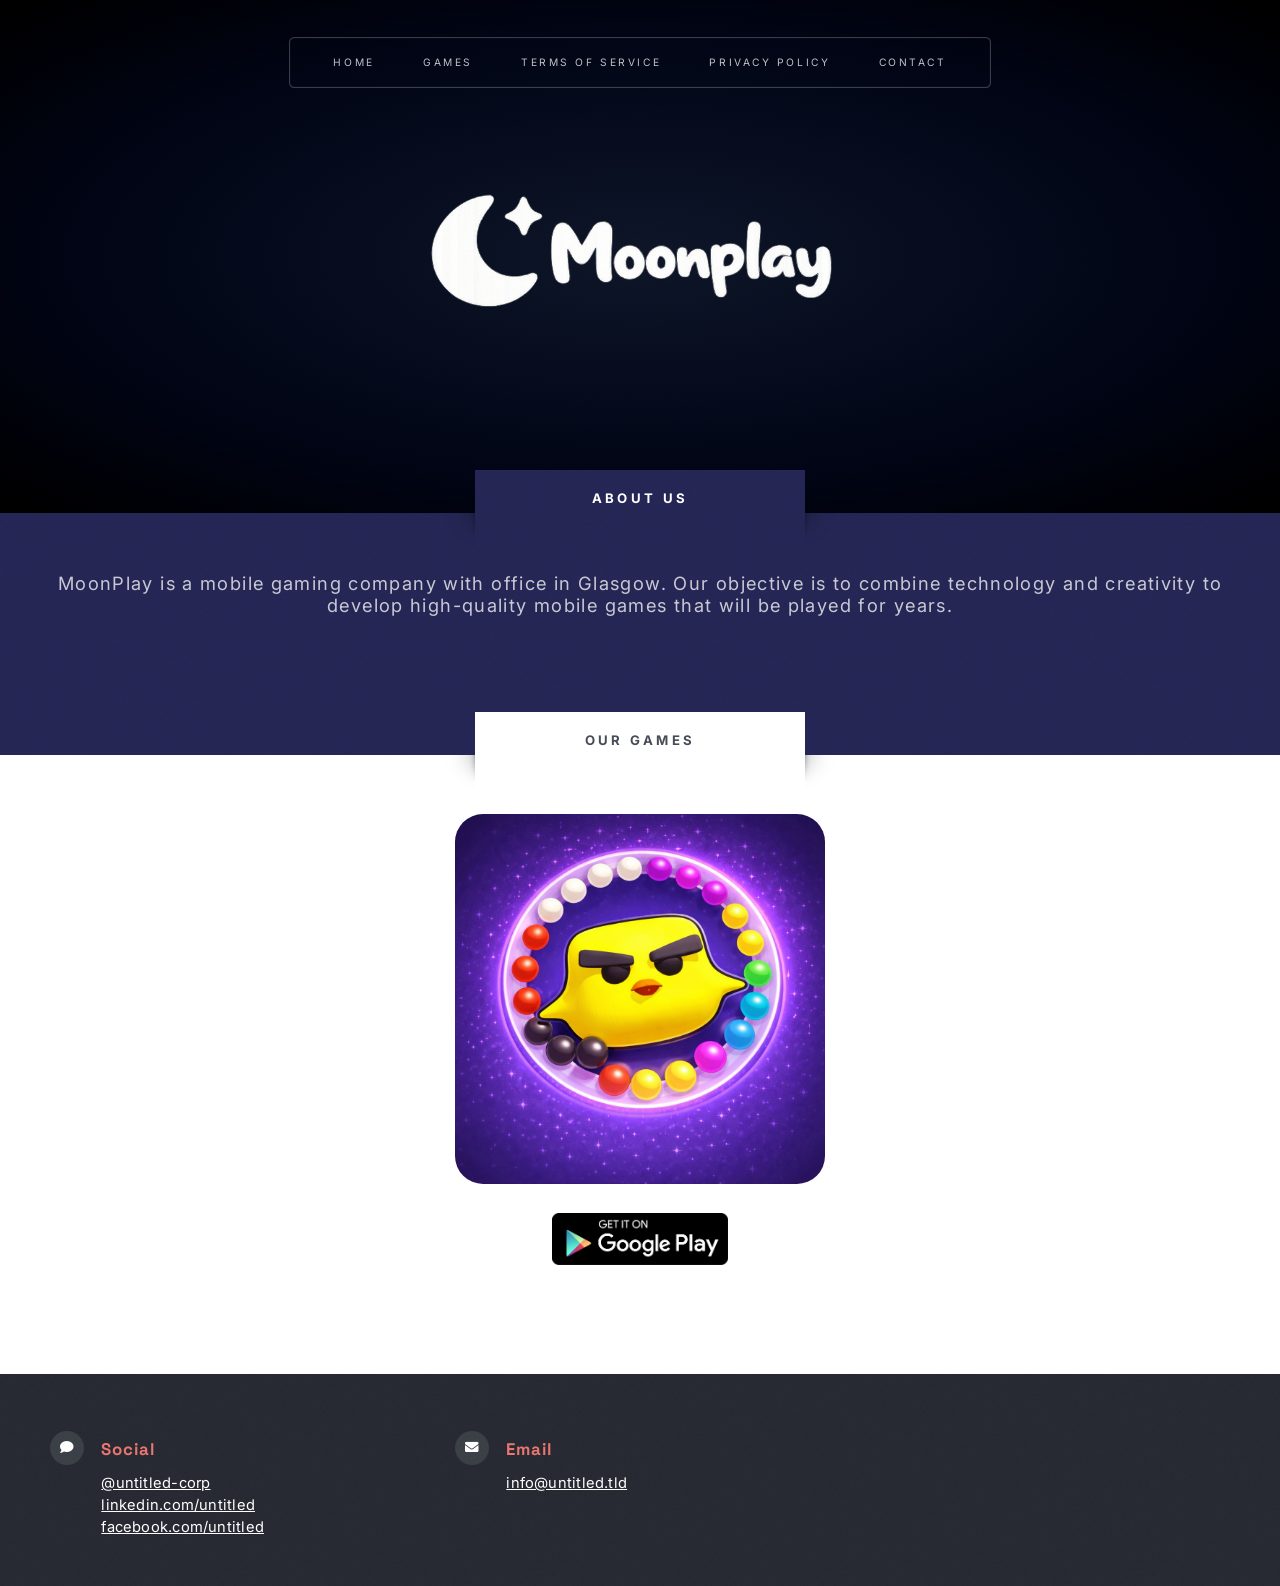
==== index.html @ 65b4a15b "initial commit" ====
<!DOCTYPE HTML>
<!--
	Escape Velocity by HTML5 UP
	html5up.net | @ajlkn
	Free for personal and commercial use under the CCA 3.0 license (html5up.net/license)
-->
<html>
	<head>
		<title>Home - MoonPlay</title>
		<meta charset="utf-8" />
		<meta name="viewport" content="width=device-width, initial-scale=1, user-scalable=no" />
		<link rel="stylesheet" href="assets/css/main.css" />
		<link href="https://fonts.googleapis.com/css2?family=Inter:wght@300;400;600;700&display=swap" rel="stylesheet">
		<link href="https://fonts.googleapis.com/css2?family=Space+Grotesk:wght@500;700&display=swap" rel="stylesheet">
		<link rel="icon" type="image/png" href="images/favicon.png">
		<link rel="shortcut icon" href="images/favicon.ico">
		<link rel="apple-touch-icon" href="images/favicon.png">
	</head>
	<body class="homepage is-preload">
		<div id="page-wrapper">

			<!-- Header -->
				<section id="header" class="wrapper">

					<!-- Logo -->
						<div id="logo" style="text-align:center; padding:40px 0;">
							<a href="index.html">
								<img src="images/WhiteLogo.png" alt="MoonPlay Logo" style="max-width:1000px; width:100%;">
							</a>
						</div>

					<!-- Nav -->
						<nav id="nav">
<ul>
  <li class="current"><a href="index.html">Home</a></li>
  <li><a href="games.html">Games</a></li>
  <li><a href="term-of-service.html">Terms of Service</a></li>
  <li><a href="privacy-policy.html">Privacy Policy</a></li>
  <li><a href="contact.html">Contact</a></li>
</ul>
</nav>

				</section>

			<!-- Intro -->
				<section id="intro" class="wrapper style1">
					<div class="title">About Us</div>
					<div class="container">
						<p class="style1">MoonPlay is a mobile gaming company with office in Glasgow. Our objective is to combine technology and creativity to develop high-quality mobile games that will be played for years.</p>
					</div>
				</section>

		<!-- Main -->
				<section id="main" class="wrapper style2">
					<div class="title">Our Games</div>
					<div class="container">

						<div class="row aln-center">

							<!-- GAME CARD -->
							<div class="col-4 col-12-medium">

								<section class="highlight">

									<a href="#" class="image featured" style="display:block; border-radius:28px; overflow:hidden;">
										<img src="images/denemeicon.png" alt="" style="width:100%; aspect-ratio:1/1; object-fit:cover; display:block;">
									</a>

									<div style="display:flex; justify-content:center; align-items:center; gap:14px; margin-top:22px; flex-wrap:wrap;">

										<a href="https://play.google.com/store/apps/details?id=YOUR_PACKAGE" target="_blank">
											<img src="images/google-play-download-badge.png"
												alt="Download on Google Play"
												style="height:52px;">
										</a>
<!--
										<a href="https://apps.apple.com/app/idYOUR_ID" target="_blank">
											<img src="images/app-store-download-badge.png"
												alt="Download on App Store"
												style="height:52px;">
										</a>
-->
									</div>

								</section>

							</div>

						</div>

					</div>
				</section>
			<!-- Footer -->
				<section id="footer" class="wrapper">
					<div class="container">
						<div class="row">
							<div class="col-12">

								<!-- Contact -->
								<section class="feature-list small">
									<div class="row">

										<div class="col-4 col-7-medium col-12-small">
											<section>
												<h3 class="icon solid fa-comment">Social</h3>
												<p>
													<a href="#">@untitled-corp</a><br />
													<a href="#">linkedin.com/untitled</a><br />
													<a href="#">facebook.com/untitled</a>
												</p>
											</section>
										</div>

										<div class="col-4 col-7-medium col-12-small">
											<section style="border-top:none; padding-top:0; margin-top:0;">
												<h3 class="icon solid fa-envelope">Email</h3>
												<p>
													<a href="#">info@untitled.tld</a>
												</p>
											</section>
										</div>

									</div>
								</section>

							</div>
						</div>
					</div>
				</section>

		</div>

		<!-- Scripts -->
			<script src="assets/js/jquery.min.js"></script>
			<script src="assets/js/jquery.dropotron.min.js"></script>
			<script src="assets/js/browser.min.js"></script>
			<script src="assets/js/breakpoints.min.js"></script>
			<script src="assets/js/util.js"></script>
			<script src="assets/js/main.js"></script>

	</body>
</html>
---- assets/css/main.css ----
@import url("fontawesome-all.min.css");
@import url("https://fonts.googleapis.com/css?family=Source+Sans+Pro:400,400italic,700,900");

/*
	Escape Velocity by HTML5 UP
	html5up.net | @ajlkn
	Free for personal and commercial use under the CCA 3.0 license (html5up.net/license)
*/

html, body, div, span, applet, object,
iframe, h1, h2, h3, h4, h5, h6, p, blockquote,
pre, a, abbr, acronym, address, big, cite,
code, del, dfn, em, img, ins, kbd, q, s, samp,
small, strike, strong, sub, sup, tt, var, b,
u, i, center, dl, dt, dd, ol, ul, li, fieldset,
form, label, legend, table, caption, tbody,
tfoot, thead, tr, th, td, article, aside,
canvas, details, embed, figure, figcaption,
footer, header, hgroup, menu, nav, output, ruby,
section, summary, time, mark, audio, video {
	margin: 0;
	padding: 0;
	border: 0;
	font-size: 100%;
	font: inherit;
	vertical-align: baseline;}

article, aside, details, figcaption, figure,
footer, header, hgroup, menu, nav, section {
	display: block;}

body {
	line-height: 1;
}

ol, ul {
	list-style: none;
}

blockquote, q {
	quotes: none;
}

	blockquote:before, blockquote:after, q:before, q:after {
		content: '';
		content: none;
	}

table {
	border-collapse: collapse;
	border-spacing: 0;
}

body {
	-webkit-text-size-adjust: none;
}

mark {
	background-color: transparent;
	color: inherit;
}

input::-moz-focus-inner {
	border: 0;
	padding: 0;
}

input, select, textarea {
	-moz-appearance: none;
	-webkit-appearance: none;
	-ms-appearance: none;
	appearance: none;
}
#header {
	background: radial-gradient(
		ellipse at center,
		#0f172a 0%,
		#020617 60%,
		#000000 100%
	);
}
/* Basic */

	@-ms-viewport {
		width: device-width;
	}

	html {
		box-sizing: border-box;
	}

	*, *:before, *:after {
		box-sizing: inherit;
	}

	h1, h2, h3 {
	font-family: "Space Grotesk", sans-serif;
	}

	body.is-preload *, body.is-preload *:before, body.is-preload *:after {
		-moz-animation: none !important;
		-webkit-animation: none !important;
		-ms-animation: none !important;
		animation: none !important;
		-moz-transition: none !important;
		-webkit-transition: none !important;
		-ms-transition: none !important;
		transition: none !important;
	}

	body, input, textarea, select {
		font-family: "Inter", sans-serif;
		font-weight: 400;
		color: #919499;
		font-size: 14pt;
		line-height: 1.75em;
		letter-spacing: 0.025em;
	}

	h1, h2, h3, h4, h5, h6 {
		font-weight: 700;
		color: #484d55;
	}

		h1 a, h2 a, h3 a, h4 a, h5 a, h6 a {
			color: inherit;
			text-decoration: none;
		}

	a {
		-moz-transition: color .25s ease-in-out;
		-webkit-transition: color .25s ease-in-out;
		-ms-transition: color .25s ease-in-out;
		transition: color .25s ease-in-out;
		text-decoration: underline;
		color: #717479;
	}

		a:hover {
			text-decoration: none;
		}

	strong, b {
		font-weight: 700;
		color: #484d55;
	}

	blockquote {
		border-left: solid 0.5em #ddd;
		padding: 1em 0 1em 2em;
		font-style: italic;
	}

	em, i {
		font-style: italic;
	}

	hr {
		border: 0;
		border-top: solid 1px #ddd;
		margin: 2em 0 2em 0;
	}

	sub {
		position: relative;
		top: 0.5em;
		font-size: 0.8em;
	}

	sup {
		position: relative;
		top: -0.5em;
		font-size: 0.8em;
	}

	.nobr {
		white-space: nowrap;
	}

	br.clear {
		clear: both;
	}

	p, ul, ol, dl, table, blockquote, form {
		margin-bottom: 2em;
	}

/* Container */

	.container {
		margin: 0 auto;
		max-width: 100%;
		width: 68em;
	}

		@media screen and (max-width: 1680px) {

			.container {
				width: 70em;
			}

		}

		@media screen and (max-width: 1280px) {

			.container {
				width: calc(100% - 100px);
			}

		}

		@media screen and (max-width: 980px) {

			.container {
				width: calc(100% - 100px);
			}

		}

		@media screen and (max-width: 736px) {

			.container {
				width: calc(100% - 40px);
			}

		}

/* Row */

	.row {
		display: flex;
		flex-wrap: wrap;
		box-sizing: border-box;
		align-items: stretch;
	}

		.row > * {
			box-sizing: border-box;
		}

		.row.gtr-uniform > * > :last-child {
			margin-bottom: 0;
		}

		.row.aln-left {
			justify-content: flex-start;
		}

		.row.aln-center {
			justify-content: center;
		}

		.row.aln-right {
			justify-content: flex-end;
		}

		.row.aln-top {
			align-items: flex-start;
		}

		.row.aln-middle {
			align-items: center;
		}

		.row.aln-bottom {
			align-items: flex-end;
		}

		.row > .imp {
			order: -1;
		}

		.row > .col-1 {
			width: 8.33333%;
		}

		.row > .off-1 {
			margin-left: 8.33333%;
		}

		.row > .col-2 {
			width: 16.66667%;
		}

		.row > .off-2 {
			margin-left: 16.66667%;
		}

		.row > .col-3 {
			width: 25%;
		}

		.row > .off-3 {
			margin-left: 25%;
		}

		.row > .col-4 {
			width: 33.33333%;
		}

		.row > .off-4 {
			margin-left: 33.33333%;
		}

		.row > .col-5 {
			width: 41.66667%;
		}

		.row > .off-5 {
			margin-left: 41.66667%;
		}

		.row > .col-6 {
			width: 50%;
		}

		.row > .off-6 {
			margin-left: 50%;
		}

		.row > .col-7 {
			width: 58.33333%;
		}

		.row > .off-7 {
			margin-left: 58.33333%;
		}

		.row > .col-8 {
			width: 66.66667%;
		}

		.row > .off-8 {
			margin-left: 66.66667%;
		}

		.row > .col-9 {
			width: 75%;
		}

		.row > .off-9 {
			margin-left: 75%;
		}

		.row > .col-10 {
			width: 83.33333%;
		}

		.row > .off-10 {
			margin-left: 83.33333%;
		}

		.row > .col-11 {
			width: 91.66667%;
		}

		.row > .off-11 {
			margin-left: 91.66667%;
		}

		.row > .col-12 {
			width: 100%;
		}

		.row > .off-12 {
			margin-left: 100%;
		}

		.row.gtr-0 {
			margin-top: 0px;
			margin-left: 0px;
		}

			.row.gtr-0 > * {
				padding: 0px 0 0 0px;
			}

			.row.gtr-0.gtr-uniform {
				margin-top: 0px;
			}

				.row.gtr-0.gtr-uniform > * {
					padding-top: 0px;
				}

		.row.gtr-25 {
			margin-top: -12.5px;
			margin-left: -12.5px;
		}

			.row.gtr-25 > * {
				padding: 12.5px 0 0 12.5px;
			}

			.row.gtr-25.gtr-uniform {
				margin-top: -12.5px;
			}

				.row.gtr-25.gtr-uniform > * {
					padding-top: 12.5px;
				}

		.row.gtr-50 {
			margin-top: -25px;
			margin-left: -25px;
		}

			.row.gtr-50 > * {
				padding: 25px 0 0 25px;
			}

			.row.gtr-50.gtr-uniform {
				margin-top: -25px;
			}

				.row.gtr-50.gtr-uniform > * {
					padding-top: 25px;
				}

		.row {
			margin-top: -50px;
			margin-left: -50px;
		}

			.row > * {
				padding: 50px 0 0 50px;
			}

			.row.gtr-uniform {
				margin-top: -50px;
			}

				.row.gtr-uniform > * {
					padding-top: 50px;
				}

		.row.gtr-150 {
			margin-top: -75px;
			margin-left: -75px;
		}

			.row.gtr-150 > * {
				padding: 75px 0 0 75px;
			}

			.row.gtr-150.gtr-uniform {
				margin-top: -75px;
			}

				.row.gtr-150.gtr-uniform > * {
					padding-top: 75px;
				}

		.row.gtr-200 {
			margin-top: -100px;
			margin-left: -100px;
		}

			.row.gtr-200 > * {
				padding: 100px 0 0 100px;
			}

			.row.gtr-200.gtr-uniform {
				margin-top: -100px;
			}

				.row.gtr-200.gtr-uniform > * {
					padding-top: 100px;
				}

		@media screen and (max-width: 1680px) {

			.row {
				display: flex;
				flex-wrap: wrap;
				box-sizing: border-box;
				align-items: stretch;
			}

				.row > * {
					box-sizing: border-box;
				}

				.row.gtr-uniform > * > :last-child {
					margin-bottom: 0;
				}

				.row.aln-left {
					justify-content: flex-start;
				}

				.row.aln-center {
					justify-content: center;
				}

				.row.aln-right {
					justify-content: flex-end;
				}

				.row.aln-top {
					align-items: flex-start;
				}

				.row.aln-middle {
					align-items: center;
				}

				.row.aln-bottom {
					align-items: flex-end;
				}

				.row > .imp-xlarge {
					order: -1;
				}

				.row > .col-1-xlarge {
					width: 8.33333%;
				}

				.row > .off-1-xlarge {
					margin-left: 8.33333%;
				}

				.row > .col-2-xlarge {
					width: 16.66667%;
				}

				.row > .off-2-xlarge {
					margin-left: 16.66667%;
				}

				.row > .col-3-xlarge {
					width: 25%;
				}

				.row > .off-3-xlarge {
					margin-left: 25%;
				}

				.row > .col-4-xlarge {
					width: 33.33333%;
				}

				.row > .off-4-xlarge {
					margin-left: 33.33333%;
				}

				.row > .col-5-xlarge {
					width: 41.66667%;
				}

				.row > .off-5-xlarge {
					margin-left: 41.66667%;
				}

				.row > .col-6-xlarge {
					width: 50%;
				}

				.row > .off-6-xlarge {
					margin-left: 50%;
				}

				.row > .col-7-xlarge {
					width: 58.33333%;
				}

				.row > .off-7-xlarge {
					margin-left: 58.33333%;
				}

				.row > .col-8-xlarge {
					width: 66.66667%;
				}

				.row > .off-8-xlarge {
					margin-left: 66.66667%;
				}

				.row > .col-9-xlarge {
					width: 75%;
				}

				.row > .off-9-xlarge {
					margin-left: 75%;
				}

				.row > .col-10-xlarge {
					width: 83.33333%;
				}

				.row > .off-10-xlarge {
					margin-left: 83.33333%;
				}

				.row > .col-11-xlarge {
					width: 91.66667%;
				}

				.row > .off-11-xlarge {
					margin-left: 91.66667%;
				}

				.row > .col-12-xlarge {
					width: 100%;
				}

				.row > .off-12-xlarge {
					margin-left: 100%;
				}

				.row.gtr-0 {
					margin-top: 0px;
					margin-left: 0px;
				}

					.row.gtr-0 > * {
						padding: 0px 0 0 0px;
					}

					.row.gtr-0.gtr-uniform {
						margin-top: 0px;
					}

						.row.gtr-0.gtr-uniform > * {
							padding-top: 0px;
						}

				.row.gtr-25 {
					margin-top: -12.5px;
					margin-left: -12.5px;
				}

					.row.gtr-25 > * {
						padding: 12.5px 0 0 12.5px;
					}

					.row.gtr-25.gtr-uniform {
						margin-top: -12.5px;
					}

						.row.gtr-25.gtr-uniform > * {
							padding-top: 12.5px;
						}

				.row.gtr-50 {
					margin-top: -25px;
					margin-left: -25px;
				}

					.row.gtr-50 > * {
						padding: 25px 0 0 25px;
					}

					.row.gtr-50.gtr-uniform {
						margin-top: -25px;
					}

						.row.gtr-50.gtr-uniform > * {
							padding-top: 25px;
						}

				.row {
					margin-top: -50px;
					margin-left: -50px;
				}

					.row > * {
						padding: 50px 0 0 50px;
					}

					.row.gtr-uniform {
						margin-top: -50px;
					}

						.row.gtr-uniform > * {
							padding-top: 50px;
						}

				.row.gtr-150 {
					margin-top: -75px;
					margin-left: -75px;
				}

					.row.gtr-150 > * {
						padding: 75px 0 0 75px;
					}

					.row.gtr-150.gtr-uniform {
						margin-top: -75px;
					}

						.row.gtr-150.gtr-uniform > * {
							padding-top: 75px;
						}

				.row.gtr-200 {
					margin-top: -100px;
					margin-left: -100px;
				}

					.row.gtr-200 > * {
						padding: 100px 0 0 100px;
					}

					.row.gtr-200.gtr-uniform {
						margin-top: -100px;
					}

						.row.gtr-200.gtr-uniform > * {
							padding-top: 100px;
						}

		}

		@media screen and (max-width: 1280px) {

			.row {
				display: flex;
				flex-wrap: wrap;
				box-sizing: border-box;
				align-items: stretch;
			}

				.row > * {
					box-sizing: border-box;
				}

				.row.gtr-uniform > * > :last-child {
					margin-bottom: 0;
				}

				.row.aln-left {
					justify-content: flex-start;
				}

				.row.aln-center {
					justify-content: center;
				}

				.row.aln-right {
					justify-content: flex-end;
				}

				.row.aln-top {
					align-items: flex-start;
				}

				.row.aln-middle {
					align-items: center;
				}

				.row.aln-bottom {
					align-items: flex-end;
				}

				.row > .imp-large {
					order: -1;
				}

				.row > .col-1-large {
					width: 8.33333%;
				}

				.row > .off-1-large {
					margin-left: 8.33333%;
				}

				.row > .col-2-large {
					width: 16.66667%;
				}

				.row > .off-2-large {
					margin-left: 16.66667%;
				}

				.row > .col-3-large {
					width: 25%;
				}

				.row > .off-3-large {
					margin-left: 25%;
				}

				.row > .col-4-large {
					width: 33.33333%;
				}

				.row > .off-4-large {
					margin-left: 33.33333%;
				}

				.row > .col-5-large {
					width: 41.66667%;
				}

				.row > .off-5-large {
					margin-left: 41.66667%;
				}

				.row > .col-6-large {
					width: 50%;
				}

				.row > .off-6-large {
					margin-left: 50%;
				}

				.row > .col-7-large {
					width: 58.33333%;
				}

				.row > .off-7-large {
					margin-left: 58.33333%;
				}

				.row > .col-8-large {
					width: 66.66667%;
				}

				.row > .off-8-large {
					margin-left: 66.66667%;
				}

				.row > .col-9-large {
					width: 75%;
				}

				.row > .off-9-large {
					margin-left: 75%;
				}

				.row > .col-10-large {
					width: 83.33333%;
				}

				.row > .off-10-large {
					margin-left: 83.33333%;
				}

				.row > .col-11-large {
					width: 91.66667%;
				}

				.row > .off-11-large {
					margin-left: 91.66667%;
				}

				.row > .col-12-large {
					width: 100%;
				}

				.row > .off-12-large {
					margin-left: 100%;
				}

				.row.gtr-0 {
					margin-top: 0px;
					margin-left: 0px;
				}

					.row.gtr-0 > * {
						padding: 0px 0 0 0px;
					}

					.row.gtr-0.gtr-uniform {
						margin-top: 0px;
					}

						.row.gtr-0.gtr-uniform > * {
							padding-top: 0px;
						}

				.row.gtr-25 {
					margin-top: -8.75px;
					margin-left: -8.75px;
				}

					.row.gtr-25 > * {
						padding: 8.75px 0 0 8.75px;
					}

					.row.gtr-25.gtr-uniform {
						margin-top: -8.75px;
					}

						.row.gtr-25.gtr-uniform > * {
							padding-top: 8.75px;
						}

				.row.gtr-50 {
					margin-top: -17.5px;
					margin-left: -17.5px;
				}

					.row.gtr-50 > * {
						padding: 17.5px 0 0 17.5px;
					}

					.row.gtr-50.gtr-uniform {
						margin-top: -17.5px;
					}

						.row.gtr-50.gtr-uniform > * {
							padding-top: 17.5px;
						}

				.row {
					margin-top: -35px;
					margin-left: -35px;
				}

					.row > * {
						padding: 35px 0 0 35px;
					}

					.row.gtr-uniform {
						margin-top: -35px;
					}

						.row.gtr-uniform > * {
							padding-top: 35px;
						}

				.row.gtr-150 {
					margin-top: -52.5px;
					margin-left: -52.5px;
				}

					.row.gtr-150 > * {
						padding: 52.5px 0 0 52.5px;
					}

					.row.gtr-150.gtr-uniform {
						margin-top: -52.5px;
					}

						.row.gtr-150.gtr-uniform > * {
							padding-top: 52.5px;
						}

				.row.gtr-200 {
					margin-top: -70px;
					margin-left: -70px;
				}

					.row.gtr-200 > * {
						padding: 70px 0 0 70px;
					}

					.row.gtr-200.gtr-uniform {
						margin-top: -70px;
					}

						.row.gtr-200.gtr-uniform > * {
							padding-top: 70px;
						}

		}

		@media screen and (max-width: 980px) {

			.row {
				display: flex;
				flex-wrap: wrap;
				box-sizing: border-box;
				align-items: stretch;
			}

				.row > * {
					box-sizing: border-box;
				}

				.row.gtr-uniform > * > :last-child {
					margin-bottom: 0;
				}

				.row.aln-left {
					justify-content: flex-start;
				}

				.row.aln-center {
					justify-content: center;
				}

				.row.aln-right {
					justify-content: flex-end;
				}

				.row.aln-top {
					align-items: flex-start;
				}

				.row.aln-middle {
					align-items: center;
				}

				.row.aln-bottom {
					align-items: flex-end;
				}

				.row > .imp-medium {
					order: -1;
				}

				.row > .col-1-medium {
					width: 8.33333%;
				}

				.row > .off-1-medium {
					margin-left: 8.33333%;
				}

				.row > .col-2-medium {
					width: 16.66667%;
				}

				.row > .off-2-medium {
					margin-left: 16.66667%;
				}

				.row > .col-3-medium {
					width: 25%;
				}

				.row > .off-3-medium {
					margin-left: 25%;
				}

				.row > .col-4-medium {
					width: 33.33333%;
				}

				.row > .off-4-medium {
					margin-left: 33.33333%;
				}

				.row > .col-5-medium {
					width: 41.66667%;
				}

				.row > .off-5-medium {
					margin-left: 41.66667%;
				}

				.row > .col-6-medium {
					width: 50%;
				}

				.row > .off-6-medium {
					margin-left: 50%;
				}

				.row > .col-7-medium {
					width: 58.33333%;
				}

				.row > .off-7-medium {
					margin-left: 58.33333%;
				}

				.row > .col-8-medium {
					width: 66.66667%;
				}

				.row > .off-8-medium {
					margin-left: 66.66667%;
				}

				.row > .col-9-medium {
					width: 75%;
				}

				.row > .off-9-medium {
					margin-left: 75%;
				}

				.row > .col-10-medium {
					width: 83.33333%;
				}

				.row > .off-10-medium {
					margin-left: 83.33333%;
				}

				.row > .col-11-medium {
					width: 91.66667%;
				}

				.row > .off-11-medium {
					margin-left: 91.66667%;
				}

				.row > .col-12-medium {
					width: 100%;
				}

				.row > .off-12-medium {
					margin-left: 100%;
				}

				.row.gtr-0 {
					margin-top: 0px;
					margin-left: 0px;
				}

					.row.gtr-0 > * {
						padding: 0px 0 0 0px;
					}

					.row.gtr-0.gtr-uniform {
						margin-top: 0px;
					}

						.row.gtr-0.gtr-uniform > * {
							padding-top: 0px;
						}

				.row.gtr-25 {
					margin-top: -12.5px;
					margin-left: -12.5px;
				}

					.row.gtr-25 > * {
						padding: 12.5px 0 0 12.5px;
					}

					.row.gtr-25.gtr-uniform {
						margin-top: -12.5px;
					}

						.row.gtr-25.gtr-uniform > * {
							padding-top: 12.5px;
						}

				.row.gtr-50 {
					margin-top: -25px;
					margin-left: -25px;
				}

					.row.gtr-50 > * {
						padding: 25px 0 0 25px;
					}

					.row.gtr-50.gtr-uniform {
						margin-top: -25px;
					}

						.row.gtr-50.gtr-uniform > * {
							padding-top: 25px;
						}

				.row {
					margin-top: -50px;
					margin-left: -50px;
				}

					.row > * {
						padding: 50px 0 0 50px;
					}

					.row.gtr-uniform {
						margin-top: -50px;
					}

						.row.gtr-uniform > * {
							padding-top: 50px;
						}

				.row.gtr-150 {
					margin-top: -75px;
					margin-left: -75px;
				}

					.row.gtr-150 > * {
						padding: 75px 0 0 75px;
					}

					.row.gtr-150.gtr-uniform {
						margin-top: -75px;
					}

						.row.gtr-150.gtr-uniform > * {
							padding-top: 75px;
						}

				.row.gtr-200 {
					margin-top: -100px;
					margin-left: -100px;
				}

					.row.gtr-200 > * {
						padding: 100px 0 0 100px;
					}

					.row.gtr-200.gtr-uniform {
						margin-top: -100px;
					}

						.row.gtr-200.gtr-uniform > * {
							padding-top: 100px;
						}

		}

		@media screen and (max-width: 736px) {

			.row {
				display: flex;
				flex-wrap: wrap;
				box-sizing: border-box;
				align-items: stretch;
			}

				.row > * {
					box-sizing: border-box;
				}

				.row.gtr-uniform > * > :last-child {
					margin-bottom: 0;
				}

				.row.aln-left {
					justify-content: flex-start;
				}

				.row.aln-center {
					justify-content: center;
				}

				.row.aln-right {
					justify-content: flex-end;
				}

				.row.aln-top {
					align-items: flex-start;
				}

				.row.aln-middle {
					align-items: center;
				}

				.row.aln-bottom {
					align-items: flex-end;
				}

				.row > .imp-small {
					order: -1;
				}

				.row > .col-1-small {
					width: 8.33333%;
				}

				.row > .off-1-small {
					margin-left: 8.33333%;
				}

				.row > .col-2-small {
					width: 16.66667%;
				}

				.row > .off-2-small {
					margin-left: 16.66667%;
				}

				.row > .col-3-small {
					width: 25%;
				}

				.row > .off-3-small {
					margin-left: 25%;
				}

				.row > .col-4-small {
					width: 33.33333%;
				}

				.row > .off-4-small {
					margin-left: 33.33333%;
				}

				.row > .col-5-small {
					width: 41.66667%;
				}

				.row > .off-5-small {
					margin-left: 41.66667%;
				}

				.row > .col-6-small {
					width: 50%;
				}

				.row > .off-6-small {
					margin-left: 50%;
				}

				.row > .col-7-small {
					width: 58.33333%;
				}

				.row > .off-7-small {
					margin-left: 58.33333%;
				}

				.row > .col-8-small {
					width: 66.66667%;
				}

				.row > .off-8-small {
					margin-left: 66.66667%;
				}

				.row > .col-9-small {
					width: 75%;
				}

				.row > .off-9-small {
					margin-left: 75%;
				}

				.row > .col-10-small {
					width: 83.33333%;
				}

				.row > .off-10-small {
					margin-left: 83.33333%;
				}

				.row > .col-11-small {
					width: 91.66667%;
				}

				.row > .off-11-small {
					margin-left: 91.66667%;
				}

				.row > .col-12-small {
					width: 100%;
				}

				.row > .off-12-small {
					margin-left: 100%;
				}

				.row.gtr-0 {
					margin-top: 0px;
					margin-left: 0px;
				}

					.row.gtr-0 > * {
						padding: 0px 0 0 0px;
					}

					.row.gtr-0.gtr-uniform {
						margin-top: 0px;
					}

						.row.gtr-0.gtr-uniform > * {
							padding-top: 0px;
						}

				.row.gtr-25 {
					margin-top: -7.5px;
					margin-left: -7.5px;
				}

					.row.gtr-25 > * {
						padding: 7.5px 0 0 7.5px;
					}

					.row.gtr-25.gtr-uniform {
						margin-top: -7.5px;
					}

						.row.gtr-25.gtr-uniform > * {
							padding-top: 7.5px;
						}

				.row.gtr-50 {
					margin-top: -15px;
					margin-left: -15px;
				}

					.row.gtr-50 > * {
						padding: 15px 0 0 15px;
					}

					.row.gtr-50.gtr-uniform {
						margin-top: -15px;
					}

						.row.gtr-50.gtr-uniform > * {
							padding-top: 15px;
						}

				.row {
					margin-top: -30px;
					margin-left: -30px;
				}

					.row > * {
						padding: 30px 0 0 30px;
					}

					.row.gtr-uniform {
						margin-top: -30px;
					}

						.row.gtr-uniform > * {
							padding-top: 30px;
						}

				.row.gtr-150 {
					margin-top: -45px;
					margin-left: -45px;
				}

					.row.gtr-150 > * {
						padding: 45px 0 0 45px;
					}

					.row.gtr-150.gtr-uniform {
						margin-top: -45px;
					}

						.row.gtr-150.gtr-uniform > * {
							padding-top: 45px;
						}

				.row.gtr-200 {
					margin-top: -60px;
					margin-left: -60px;
				}

					.row.gtr-200 > * {
						padding: 60px 0 0 60px;
					}

					.row.gtr-200.gtr-uniform {
						margin-top: -60px;
					}

						.row.gtr-200.gtr-uniform > * {
							padding-top: 60px;
						}

		}

/* Section/Article */

	section,
	article {
		margin: 0 0 4em 0;
	}

	section > :last-child,
	article > :last-child,
	section:last-child,
	article:last-child {
		margin-bottom: 0;
	}

	header.style1 {
		text-align: center;
		padding: 3em 0 3em 0;
	}

		header.style1 h2 {
			font-weight: 700;
			font-size: 2em;
			letter-spacing: 0.075em;
			line-height: 1.5em;
		}

		header.style1 p {
			color: #b1b4b9;
			display: block;
			margin: 1.15em 0 0 0;
			font-size: 1.3em;
			letter-spacing: 0.075em;
			line-height: 1.5em;
		}

/* Table */

	table {
		width: 100%;
	}

		table.default {
			width: 100%;
		}

			table.default tbody tr:nth-child(2n+2) {
				background: #f4f4f4;
			}

			table.default td {
				padding: 0.5em 1em 0.5em 1em;
			}

			table.default th {
				text-align: left;
				font-weight: 400;
				padding: 0.5em 1em 0.5em 1em;
			}

			table.default thead {
				background: #484d55;
				color: #fff;
			}

			table.default tfoot {
				background: #eee;
			}

/* Form */

	form label {
		display: block;
		font-weight: 700;
		color: #484d55;
		margin: 0.25em 0 0.5em 0;
	}

	form input[type="text"],
	form input[type="email"],
	form input[type="password"],
	form select,
	form textarea {
		-moz-transition: all .25s ease-in-out;
		-webkit-transition: all .25s ease-in-out;
		-ms-transition: all .25s ease-in-out;
		transition: all .25s ease-in-out;
		-webkit-appearance: none;
		display: block;
		border: 0;
		background: #eee;
		box-shadow: inset 0px 0px 1px 0px #a0a1a7;
		border-radius: 0.35em;
		width: 100%;
		padding: 0.75em 1em 0.75em 1em;
	}

		form input[type="text"]:focus,
		form input[type="email"]:focus,
		form input[type="password"]:focus,
		form select:focus,
		form textarea:focus {
			background: #f8f8f8;
		}

	form input[type="text"],
	form input[type="email"]
	input[type="password"] {
		line-height: 1em;
	}

	form select {
		line-height: 1em;
	}

	form textarea {
		min-height: 8em;
	}

	form ul.actions {
		margin-top: 0;
	}

	form ::-webkit-input-placeholder {
		color: #555 !important;
		font-style: italic;
		line-height: 1.35em;
	}

	form :-moz-placeholder {
		color: #555 !important;
		font-style: italic;
	}

	form ::-moz-placeholder {
		color: #555 !important;
		font-style: italic;
	}

	form :-ms-input-placeholder {
		color: #555 !important;
		font-style: italic;
	}

	form ::-moz-focus-inner {
		border: 0;
	}

/* Image */

	.image {
		display: inline-block;
	}

		.image img {
			display: block;
			width: 100%;
		}

		.image.fit {
			display: block;
			width: 100%;
		}

		.image.left {
			float: left;
			margin: 0 2em 2em 0;
		}

		.image.centered {
			display: block;
			margin: 0 0 2em 0;
		}

			.image.centered img {
				margin: 0 auto;
				width: auto;
			}

		.image.featured {
			display: block;
			width: 100%;
			margin: 0 0 2em 0;
		}

/* Button */

	input[type="button"],
	input[type="submit"],
	input[type="reset"],
	button,
	.button {
		-moz-transition: all .25s ease-in-out;
		-webkit-transition: all .25s ease-in-out;
		-ms-transition: all .25s ease-in-out;
		transition: all .25s ease-in-out;
		display: inline-block;
		background: #444;
		text-align: center;
		text-transform: uppercase;
		font-weight: 700;
		letter-spacing: 0.25em;
		text-decoration: none;
		border-radius: 0.35em;
		border: 0;
		outline: 0;
		cursor: pointer;
		padding: 0 2.25em 0 2.25em;
		font-size: 0.9em;
		min-width: 12em;
		height: 4em;
		line-height: 4em;
	}

		input[type="button"]:hover,
		input[type="submit"]:hover,
		input[type="reset"]:hover,
		button:hover,
		.button:hover {
			background-color: #f98780;
		}

		input[type="button"].large,
		input[type="submit"].large,
		input[type="reset"].large,
		button.large,
		.button.large {
			font-size: 1em;
			min-width: 14em;
		}

		input[type="button"].style1,
		input[type="submit"].style1,
		input[type="reset"].style1,
		button.style1,
		.button.style1 {
			background: #272757 url("images/overlay.png");
			color: #fff;
		}

			input[type="button"].style1:hover,
			input[type="submit"].style1:hover,
			input[type="reset"].style1:hover,
			button.style1:hover,
			.button.style1:hover {
				background-color: #0F0E47;
			}

			input[type="button"].style1:active,
			input[type="submit"].style1:active,
			input[type="reset"].style1:active,
			button.style1:active,
			.button.style1:active {
				background-color: #0F0E47;
			}

		input[type="button"].style2,
		input[type="submit"].style2,
		input[type="reset"].style2,
		button.style2,
		.button.style2 {
			background: none;
			color: #606167;
			box-shadow: inset 0px 0px 2px 0px #a0a1a7;
		}

			input[type="button"].style2:hover,
			input[type="submit"].style2:hover,
			input[type="reset"].style2:hover,
			button.style2:hover,
			.button.style2:hover {
				box-shadow: inset 0px 0px 2px 0px #606167;
			}

			input[type="button"].style2:active,
			input[type="submit"].style2:active,
			input[type="reset"].style2:active,
			button.style2:active,
			.button.style2:active {
				box-shadow: inset 0px 0px 2px 0px #202127;
			}

		input[type="button"].style3,
		input[type="submit"].style3,
		input[type="reset"].style3,
		button.style3,
		.button.style3 {
			background: #2f333b url("images/overlay.png");
			color: #fff;
		}

			input[type="button"].style3:hover,
			input[type="submit"].style3:hover,
			input[type="reset"].style3:hover,
			button.style3:hover,
			.button.style3:hover {
				background-color: #3f434b;
			}

			input[type="button"].style3:active,
			input[type="submit"].style3:active,
			input[type="reset"].style3:active,
			button.style3:active,
			.button.style3:active {
				background-color: #1f232b;
			}

/* List */

	ul {
		list-style: disc;
		padding-left: 1em;
	}

		ul li {
			padding-left: 0.5em;
		}

		ul.style2 {
			list-style: none;
			padding-left: 0;
		}

			ul.style2 li {
				border-top: solid 1px #eee;
				padding: 1.5em 0 0 0;
				margin: 1.5em 0 0 0;
			}

				ul.style2 li:first-child {
					border-top: 0;
					padding-top: 0;
					margin-top: 0;
				}

		ul.style3 {
			list-style: none;
			padding-left: 0;
		}

			ul.style3 li {
				border-top: solid 1px #eee;
				padding: 0.5em 0 0 0;
				margin: 0.5em 0 0 0;
			}

				ul.style3 li:first-child {
					border-top: 0;
					padding-top: 0;
					margin-top: 0;
				}

	ol {
		list-style: decimal;
		padding-left: 1.25em;
	}

		ol li {
			padding-left: 0.25em;
		}

/* Actions */

	ul.actions {
		list-style: none;
		padding-left: 0;
		margin: 3em 0 0 0;
	}

		ul.actions li {
			display: inline-block;
			margin: 0 0.75em 0 0.75em;
			padding-left: 0;
		}

			ul.actions li:first-child {
				margin-left: 0;
			}

			ul.actions li:last-child {
				margin-right: 0;
			}

		ul.actions.special {
			text-align: center;
		}

/* Feature List */

	.feature-list {
		max-width: 58em;
		margin-left: auto;
		margin-right: auto;
		position: relative;
		top: 0.75em;
	}

		.feature-list section {
			border-top: solid 1px #eee;
			padding-top: 3em;
			padding-left: 5em;
			position: relative;
		}

		@media screen and (min-width: 981px) {

			.feature-list > .row > :nth-child(-n + 2) > section {
				border-top: 0;
				padding-top: 0;
			}

		}

		.feature-list h3 {
			color: #e97770 !important;
			margin: -0.35em 0 0.75em 0;
			font-size: 1.15em;
			letter-spacing: 0.05em;
		}

			.feature-list h3:before {
				display: block;
				color: #fff;
				background: #2f333b url("images/overlay.png");
				border-radius: 2.5em;
				text-align: center;
				width: 2.5em;
				height: 2.5em;
				line-height: 2.5em;
				margin-right: 0.75em;
				position: absolute;
				left: 0;
				margin-top: -0.5em;
			}

		.feature-list.small section {
			padding-left: 3.5em;
		}

		.feature-list.small h3:before {
			font-size: 0.8em;
		}

/* Icons */

	.icon {
		text-decoration: none;
		text-decoration: none;
	}

		.icon:before {
			-moz-osx-font-smoothing: grayscale;
			-webkit-font-smoothing: antialiased;
			display: inline-block;
			font-style: normal;
			font-variant: normal;
			text-rendering: auto;
			line-height: 1;
			text-transform: none !important;
			font-family: 'Font Awesome 5 Free';
			font-weight: 400;
		}

		.icon:before {
			line-height: inherit;
			font-size: 1.25em;
		}

		.icon > .label {
			display: none;
		}

		.icon.solid:before {
			font-weight: 900;
		}

		.icon.brands:before {
			font-family: 'Font Awesome 5 Brands';
		}

/* Box */

	.box header {
		margin: 0 0 1.5em 0;
	}

		.box header.style1 {
			position: relative;
			margin: -0.5em 0 0 0;
			padding-top: 0;
		}

	.box h2 {
		margin: 0 0 0.75em 0;
		font-size: 1.15em;
		letter-spacing: 0.05em;
	}

	.box h3 {
		margin: 0 0 0.5em 0;
		font-size: 1em;
		font-weight: 600;
		letter-spacing: 0.05em;
	}

	.box.post-excerpt .image.left {
		position: relative;
		top: 0.5em;
		width: 5em;
	}

	.box.post-excerpt h3, .box.post-excerpt p {
		margin-left: 7em;
	}

/* Wrapper */

	.wrapper {
		position: relative;
		padding: 6em 0 9em 0;
	}

		.wrapper .title {
			position: absolute;
			top: 0;
			left: 50%;
			text-align: center;
			text-transform: uppercase;
			display: block;
			font-weight: 700;
			letter-spacing: 0.25em;
			font-size: 0.9em;
			width: 25em;
			height: 3.25em;
			top: -3.25em;
			line-height: 3.25em;
			margin-bottom: -3.25em;
			margin-left: -12.5em;
			padding-top: 0.5em;
		}

			.wrapper .title:before {
				content: '';
				position: absolute;
				bottom: -38px;
				left: -35px;
				width: 35px;
				height: 38px;
				background: url("images/shadow.png");
			}

			.wrapper .title:after {
				-moz-transform: scaleX(-1);
				-webkit-transform: scaleX(-1);
				-ms-transform: scaleX(-1);
				transform: scaleX(-1);
				content: '';
				position: absolute;
				bottom: -38px;
				right: -35px;
				width: 35px;
				height: 38px;
				background: url("images/shadow.png");
			}

		.wrapper.style1 {
			background: #272757 url("images/overlay.png");
			color: #eee;
			color: rgba(255, 255, 255, 0.75);
		}

			.wrapper.style1 .title {
				background: #272757 url("images/overlay.png");
				color: #fff;
			}

			.wrapper.style1 h1, .wrapper.style1 h2, .wrapper.style1 h3, .wrapper.style1 h4, .wrapper.style1 h5, .wrapper.style1 h6, .wrapper.style1 strong, .wrapper.style1 b, .wrapper.style1 a {
				color: #fff;
			}

		.wrapper.style2 {
			background: #fff;
		}

			.wrapper.style2 .title {
				background: #fff;
				color: #484d55;
			}

		.wrapper.style3 {
			background: #f3f3f3 url("images/overlay.png");
		}

			.wrapper.style3 .title {
				background: #f3f3f3 url("images/overlay.png");
				color: #484d55;
			}

			.wrapper.style3 .image {
				border: solid 10px #fff;
			}

/* Page Wrapper */

	#page-wrapper > section {
		margin-bottom: 0;
	}

/* Header */

	#header {
		display: -moz-flex;
		display: -webkit-flex;
		display: -ms-flex;
		display: flex;
		-moz-align-items: center;
		-webkit-align-items: center;
		-ms-align-items: center;
		align-items: center;
		-moz-justify-content: center;
		-webkit-justify-content: center;
		-ms-justify-content: center;
		justify-content: center;
		position: relative;
		height: 24em;
		background: radial-gradient(
			ellipse at center,
			#0f172a 0%,
			#020617 60%,
			#000000 100%
		);
		background-size: cover;
		padding: 0;
	}

		#header:before {
			content: '';
			position: absolute;
			top: 0;
			left: 0;
			width: 100%;
			height: 100%;
			background: url("images/overlay.png");
		}

		.homepage #header {
			height: 35em;
		}

/* Logo */

	#logo {
		width: 100%;
		text-align: center;
		position: relative;
		top: 1.5em;
	}

		#logo h1 {
			font-weight: 900;
			text-transform: uppercase;
			color: #fff;
			font-size: 2em;
			letter-spacing: 0.25em;
		}

		#logo p {
			color: #eee;
			color: rgba(255, 255, 255, 0.5);
			text-transform: uppercase;
			margin: 1.25em 0 0 0;
			display: block;
			letter-spacing: 0.2em;
			font-size: 0.9em;
		}

/* Nav */

	#nav {
		position: absolute;
		display: block;
		top: 2.5em;
		left: 0;
		width: 100%;
		text-align: center;
	}

		#nav > ul {
			display: inline-block;
			border-radius: 0.35em;
			box-shadow: inset 0px 0px 1px 1px rgba(255, 255, 255, 0.25);
			padding: 0 1.5em 0 1.5em;
		}

			#nav > ul > li {
				display: inline-block;
				text-align: center;
				padding: 0 1.5em 0 1.5em;
			}

				#nav > ul > li > ul {
					display: none;
				}

				#nav > ul > li > a, #nav > ul > li > span {
					display: block;
					color: #eee;
					color: rgba(255, 255, 255, 0.75);
					text-transform: uppercase;
					text-decoration: none;
					font-size: 0.7em;
					letter-spacing: 0.25em;
					height: 5em;
					line-height: 5em;
					-moz-transition: all .25s ease-in-out;
					-webkit-transition: all .25s ease-in-out;
					-o-transition: all .25s ease-in-out;
					-ms-transition: all .25s ease-in-out;
					transition: all .25s ease-in-out;
					outline: 0;
				}

				#nav > ul > li:hover > a {
					color: #fff;
				}

				#nav > ul > li.active > a, #nav > ul > li.active > span {
					color: #fff;
				}

	.dropotron {
		background: #8686AC url("images/overlay.png");
		background-color: rgba(44, 50, 63, 0.925);
		padding: 1.25em 1em 1.25em 1em;
		border-radius: 0.35em;
		box-shadow: inset 0px 0px 1px 1px rgba(255, 255, 255, 0.25);
		min-width: 12em;
		text-align: left;
		margin-top: -1.25em;
		margin-left: -1px;
		list-style: none;
	}

		.dropotron.level-0 {
			margin-top: -1px;
			margin-left: 0;
			border-top-left-radius: 0;
			border-top-right-radius: 0;
		}

		.dropotron a, .dropotron span {
			-moz-transition: all .25s ease-in-out;
			-webkit-transition: all .25s ease-in-out;
			-ms-transition: all .25s ease-in-out;
			transition: all .25s ease-in-out;
			display: block;
			color: #eee;
			color: rgba(255, 255, 255, 0.75);
			text-transform: uppercase;
			text-decoration: none;
			font-size: 0.7em;
			letter-spacing: 0.25em;
			border-top: solid 1px rgba(255, 255, 255, 0.15);
			line-height: 3em;
		}

		.dropotron li {
			padding-left: 0;
		}

			.dropotron li:first-child a, .dropotron li:first-child span {
				border-top: 0;
			}

			.dropotron li:hover > a, .dropotron li:hover > span {
				color: #fff;
			}

/* Intro */

	#intro {
		padding-bottom: 8em;
		text-align: center;
	}

		#intro p.style1 {
			font-size: 1.5em;
			letter-spacing: 0.075em;
		}

		#intro p.style2 {
			font-weight: 700;
			color: #fff;
			border-radius: 0.35em;
			box-shadow: inset 0px 0px 1px 1px rgba(255, 255, 255, 0.25);
			font-size: 2.75em;
			letter-spacing: 0.075em;
			line-height: 1.35em;
			padding: 1em 0 1em 0;
			margin-bottom: 1em;
		}

			#intro p.style2 a {
				color: inherit;
				text-decoration: none;
			}

		#intro p.style3 {
			font-size: 1.1em;
			width: 48em;
			margin: 0 auto;
		}

/* Features */

	#features header.style1 {
		padding-bottom: 5em;
	}

	#features ul.actions {
		margin-top: 5em;
	}

/* Highlights */

	#highlights .highlight {
		text-align: center;
	}

		#highlights .highlight h3 {
			color: #e97770;
			margin: 0 0 0.75em 0;
			font-size: 1.15em;
			letter-spacing: 0.05em;
		}

/* Main */

/* Footer */

	#footer {
		background: #282b34 url("images/overlay.png");
		color: #eee;
		color: rgba(255, 255, 255, 0.5);
		padding-bottom: 6em;
	}

		#footer h1, #footer h2, #footer h3, #footer h4, #footer h5, #footer h6, #footer strong, #footer b, #footer a {
			color: #fff;
		}

		#footer hr {
			border-top-color: #333;
			border-top-color: rgba(255, 255, 255, 0.05);
		}

		#footer form input[type="text"],
		#footer form input[type="email"],
		#footer form input[type="password"],
		#footer form select,
		#footer form textarea {
			background: #ccc;
			box-shadow: none;
		}

			#footer form input[type="text"]:focus,
			#footer form input[type="email"]:focus,
			#footer form input[type="password"]:focus,
			#footer form select:focus,
			#footer form textarea:focus {
				background: #fff;
			}

		#footer input[type="button"],
		#footer input[type="submit"],
		#footer input[type="reset"],
		#footer button,
		#footer .button {
			color: #fff;
			box-shadow: inset 0px 0px 2px 0px rgba(255, 255, 255, 0.5);
		}

			#footer input[type="button"]:hover,
			#footer input[type="submit"]:hover,
			#footer input[type="reset"]:hover,
			#footer button:hover,
			#footer .button:hover {
				color: #fff;
				box-shadow: inset 0px 0px 2px 0px rgba(255, 255, 255, 0.65);
			}

			#footer input[type="button"]:active,
			#footer input[type="submit"]:active,
			#footer input[type="reset"]:active,
			#footer button:active,
			#footer .button:active {
				box-shadow: inset 0px 0px 2px 0px rgba(255, 255, 255, 0.75);
			}

			#footer input[type="button"].style2:active,
			#footer input[type="submit"].style2:active,
			#footer input[type="reset"].style2:active,
			#footer button.style2:active,
			#footer .button.style2:active {
				box-shadow: inset 0px 0px 2px 0px rgba(255, 255, 255, 0.75);
			}

		#footer .title {
			background: #282b34 url("images/overlay.png");
			color: #eee;
		}

		#footer header.style1 {
			padding-bottom: 6em;
			margin-bottom: 6em;
			border-bottom: solid 1px rgba(255, 255, 255, 0.05);
		}

			#footer header.style1 h2 {
				color: #fff;
			}

			#footer header.style1 .p {
				color: inherit;
			}

		#footer .feature-list {
			max-width: 100%;
		}

			#footer .feature-list section {
				border-top-color: rgba(255, 255, 255, 0.05);
			}

			#footer .feature-list h3:before {
				background: #3d4249 url("images/overlay.png");
			}

/* Copyright */

	#copyright {
		text-align: center;
		padding-top: 6em;
		margin-top: 6em;
		border-top: solid 1px rgba(255, 255, 255, 0.05);
	}

		#copyright ul {
			display: inline-block;
			border-radius: 0.35em;
			box-shadow: inset 0px 0px 1px 1px rgba(255, 255, 255, 0.05);
			color: #aaa;
			color: rgba(255, 255, 255, 0.25);
			padding: 0.75em 2em;
			font-size: 0.9em;
		}

			#copyright ul li {
				display: inline-block;
				margin-left: 1em;
				padding-left: 1em;
				border-left: solid 1px #333;
				border-left-color: rgba(255, 255, 255, 0.05);
			}

				#copyright ul li:first-child {
					border-left: 0;
					margin-left: 0;
					padding-left: 0;
				}

		#copyright a {
			color: inherit;
		}

			#copyright a:hover {
				color: #fff;
			}

/* XLarge */

	@media screen and (max-width: 1680px) {

		/* Basic */

			body, input, textarea, select {
				font-size: 12pt;
			}

	}

/* Large */

	@media screen and (max-width: 1280px) {

		/* Basic */

			body, input, select, textarea {
				font-size: 11pt;
				line-height: 1.5em;
				letter-spacing: 0.015em;
			}

		/* Wrapper */

			.wrapper {
				padding: 4em 0 7em 0;
			}

		/* Logo */

			#logo {
				margin-top: -0.5em !important;
			}

				#logo h1 {
					font-size: 1.75em;
				}

		/* Intro */

			#intro {
				padding-bottom: 7em;
			}

				#intro p.style1 {
					font-size: 1.25em;
				}

				#intro p.style2 {
					font-size: 2.25em;
				}

		/* Footer */

			#footer {
				padding-bottom: 4em;
			}

				#footer header.style1 {
					padding-bottom: 4em;
					margin-bottom: 4em;
					border-bottom: solid 1px rgba(255, 255, 255, 0.05);
				}

		/* Copyright */

			#copyright {
				padding-top: 4em;
				margin-top: 4em;
			}

	}

/* Medium */

	#navPanel, #titleBar {
		display: none;
	}

	@media screen and (max-width: 980px) {

		/* Section/Article */

			header br {
				display: none;
			}

		/* Form */

			form ul.actions {
				text-align: center;
			}

		/* Feature List */

			.feature-list {
				max-width: 40em;
			}

				.feature-list section {
					padding-top: 4em;
				}

				.feature-list > .row > :first-child > section {
					border-top: 0;
					padding-top: 0;
				}

		/* Nav */

			#nav {
				display: none;
			}

		/* Logo */

			#logo {
				top: 0;
			}

		/* Intro */

			#intro p.style3 {
				width: auto;
			}

		/* Highlights */

			#highlights .highlight {
				max-width: 40em;
				margin-left: auto;
				margin-right: auto;
			}

		/* Footer */

			#footer .feature-list {
				border-top: solid 1px rgba(255, 255, 255, 0.05);
				padding-top: 4em;
			}

	}

		@media screen and (max-width: 980px) and (min-width: 737px) {

				#footer .feature-list > .row > :nth-child(2) > section {
					border-top: 0;
					padding-top: 0;
				}

		}

	@media screen and (max-width: 980px) {

		/* Nav */

			#page-wrapper {
				-moz-backface-visibility: hidden;
				-webkit-backface-visibility: hidden;
				-ms-backface-visibility: hidden;
				backface-visibility: hidden;
				-moz-transition: -moz-transform 0.5s ease;
				-webkit-transition: -webkit-transform 0.5s ease;
				-ms-transition: -ms-transform 0.5s ease;
				transition: transform 0.5s ease;
				padding-bottom: 1px;
			}

			#titleBar {
				-moz-backface-visibility: hidden;
				-webkit-backface-visibility: hidden;
				-ms-backface-visibility: hidden;
				backface-visibility: hidden;
				-moz-transition: -moz-transform 0.5s ease;
				-webkit-transition: -webkit-transform 0.5s ease;
				-ms-transition: -ms-transform 0.5s ease;
				transition: transform 0.5s ease;
				display: block;
				height: 44px;
				left: 0;
				position: fixed;
				top: 0;
				width: 100%;
				z-index: 10001;
				background: none;
			}

				#titleBar .title {
					display: none;
				}

				#titleBar .toggle {
					text-decoration: none;
					position: absolute;
					top: 0;
					left: 0;
					width: 60px;
					height: 44px;
				}

					#titleBar .toggle:before {
						-moz-osx-font-smoothing: grayscale;
						-webkit-font-smoothing: antialiased;
						display: inline-block;
						font-style: normal;
						font-variant: normal;
						text-rendering: auto;
						line-height: 1;
						text-transform: none !important;
						font-family: 'Font Awesome 5 Free';
						font-weight: 900;
					}

					#titleBar .toggle:before {
						-moz-transition: all .15s ease-in-out;
						-webkit-transition: all .15s ease-in-out;
						-ms-transition: all .15s ease-in-out;
						transition: all .15s ease-in-out;
						text-decoration: none;
						content: '\f0c9';
						font-size: 14px;
						position: absolute;
						top: 6px;
						left: 6px;
						display: block;
						width: 54px;
						height: 38px;
						line-height: 38px;
						text-align: center;
						color: rgba(255, 255, 255, 0.75);
						background-color: rgba(92, 95, 103, 0.5);
						border-radius: 0.25em;
					}

					#titleBar .toggle:active:before {
						background-color: rgba(92, 95, 103, 0.75);
					}

			#navPanel {
				-moz-backface-visibility: hidden;
				-webkit-backface-visibility: hidden;
				-ms-backface-visibility: hidden;
				backface-visibility: hidden;
				-moz-transform: translateX(-275px);
				-webkit-transform: translateX(-275px);
				-ms-transform: translateX(-275px);
				transform: translateX(-275px);
				-moz-transition: -moz-transform 0.5s ease;
				-webkit-transition: -webkit-transform 0.5s ease;
				-ms-transition: -ms-transform 0.5s ease;
				transition: transform 0.5s ease;
				display: block;
				height: 100%;
				left: 0;
				overflow-y: auto;
				position: fixed;
				top: 0;
				width: 275px;
				z-index: 10002;
				background: #242730 url("images/overlay.png");
				box-shadow: inset -3px 0px 4px 0px rgba(0, 0, 0, 0.1);
			}

				#navPanel .link {
					display: block;
					color: rgba(255, 255, 255, 0.5);
					text-transform: uppercase;
					text-decoration: none;
					font-size: 0.85em;
					letter-spacing: 0.15em;
					text-decoration: none;
					height: 44px;
					line-height: 44px;
					border-top: solid 1px rgba(255, 255, 255, 0.05);
					margin: 0 15px 0 15px;
				}

					#navPanel .link:first-child {
						border-top: 0;
					}

				#navPanel .indent-1 {
					display: inline-block;
					width: 1em;
				}

				#navPanel .indent-2 {
					display: inline-block;
					width: 2em;
				}

				#navPanel .indent-3 {
					display: inline-block;
					width: 3em;
				}

				#navPanel .indent-4 {
					display: inline-block;
					width: 4em;
				}

				#navPanel .indent-5 {
					display: inline-block;
					width: 5em;
				}

				#navPanel .depth-0 {
					color: #fff;
				}

			body.navPanel-visible #page-wrapper {
				-moz-transform: translateX(275px);
				-webkit-transform: translateX(275px);
				-ms-transform: translateX(275px);
				transform: translateX(275px);
			}

			body.navPanel-visible #titleBar {
				-moz-transform: translateX(275px);
				-webkit-transform: translateX(275px);
				-ms-transform: translateX(275px);
				transform: translateX(275px);
			}

			body.navPanel-visible #navPanel {
				-moz-transform: translateX(0);
				-webkit-transform: translateX(0);
				-ms-transform: translateX(0);
				transform: translateX(0);
			}

	}

/* Small */

	@media screen and (max-width: 736px) {

		/* Basic */

			body, input, select, textarea {
				line-height: 1.5em;
				font-size: 10.5pt;
				letter-spacing: 0;
			}

			h2, h3, h4, h5, h6 {
				font-size: 1.2em;
				letter-spacing: 0.05em;
				margin: 0 0 1em 0;
			}

			hr {
				margin: 1em 0 1em 0;
			}

		/* Section/Article */

			section, article {
				clear: both;
			}

			header br {
				display: none;
			}

			header.style1 {
				padding: 0 0 1em 0;
			}

				header.style1 h2 {
					font-size: 1.5em;
					letter-spacing: 0.075em;
					line-height: 1.25em;
				}

				header.style1 p {
					font-size: 1em;
					letter-spacing: 0;
					display: block;
					margin: 0;
				}

		/* Button */

			input[type="button"],
			input[type="submit"],
			input[type="reset"],
			button,
			.button {
				display: block;
				width: 100%;
				font-size: 1em;
				max-width: 30em;
				margin: 0 auto;
			}

		/* Actions */

			ul.actions {
				margin: 2em 0 0 0;
			}

				ul.actions li {
					margin: 15px 0 0 0;
					display: block;
				}

					ul.actions li:first-child {
						margin-top: 0;
					}

		/* Feature List */

			.feature-list section {
				padding-top: 2em;
				padding-left: 4em;
			}

			.feature-list h3:before {
				font-size: 0.9em;
			}

		/* Box */

			.box.post-excerpt .image.left {
				position: relative;
				top: 0.25em;
				width: 25%;
				margin: 0;
			}

			.box.post-excerpt h3, .box.post-excerpt p {
				margin-left: 32.5%;
			}

		/* Wrapper */

			.wrapper {
				padding: 3em 0 6em 0;
			}

				.wrapper .title {
					font-size: 0.9em;
					width: 18em;
					height: 2.5em;
					top: -2.5em;
					line-height: 2.5em;
					margin-bottom: -2.5em;
					margin-left: -9em;
					padding-top: 0.5em;
				}

					.wrapper .title:before, .wrapper .title:after {
						height: 15px;
						bottom: -15px;
						background-size: 100% 100%;
					}

		/* Header */

			#header {
				height: 17em;
			}

				.homepage #header {
					height: 20em;
				}

		/* Logo */

			#logo {
				text-align: center;
				padding-left: 2em;
				padding-right: 2em;
			}

				#logo h1 {
					font-size: 2.5em;
					letter-spacing: 0.2em;
				}

				#logo p {
					margin: 1.25em 0 0 0;
					display: block;
					letter-spacing: 0.2em;
					font-size: 0.9em;
				}

		/* Intro */

			#intro {
				text-align: center;
				padding-right: 2em;
				padding-left: 2em;
				padding-bottom: 5em;
				margin: 0 auto;
			}

				#intro p.style1 {
					margin-bottom: 1.5em;
				}

				#intro p.style2 {
					font-size: 1.5em;
					letter-spacing: 0.05em;
					line-height: 1.25em;
					padding: 1.25em;
				}

		/* Features */

			#features header.style1 {
				padding-bottom: 4em;
			}

			#features ul.actions {
				margin-top: 4em;
			}

		/* Content */

			#content {
				padding: 0 0 2em 0;
			}

				#content header.style1 {
					padding-bottom: 2.5em;
				}

		/* Footer */

			#footer {
				padding-bottom: 0;
			}

				#footer header.style1 {
					padding-bottom: 0;
					margin-bottom: 2em;
					border-bottom: 0;
				}

				#footer .feature-list {
					border-top: 0;
					padding-top: 0;
				}

		/* Copyright */

			#copyright {
				padding-top: 0;
				margin-top: 4em;
				border-top: 0;
			}

				#copyright ul {
					padding: 1em 2em;
					width: 100%;
				}

					#copyright ul li {
						display: block;
						margin: 0.5em 0 0 0;
						border-left: 0;
						padding: 0;
					}

						#copyright ul li:first-child {
							margin-top: 0;
						}

	}
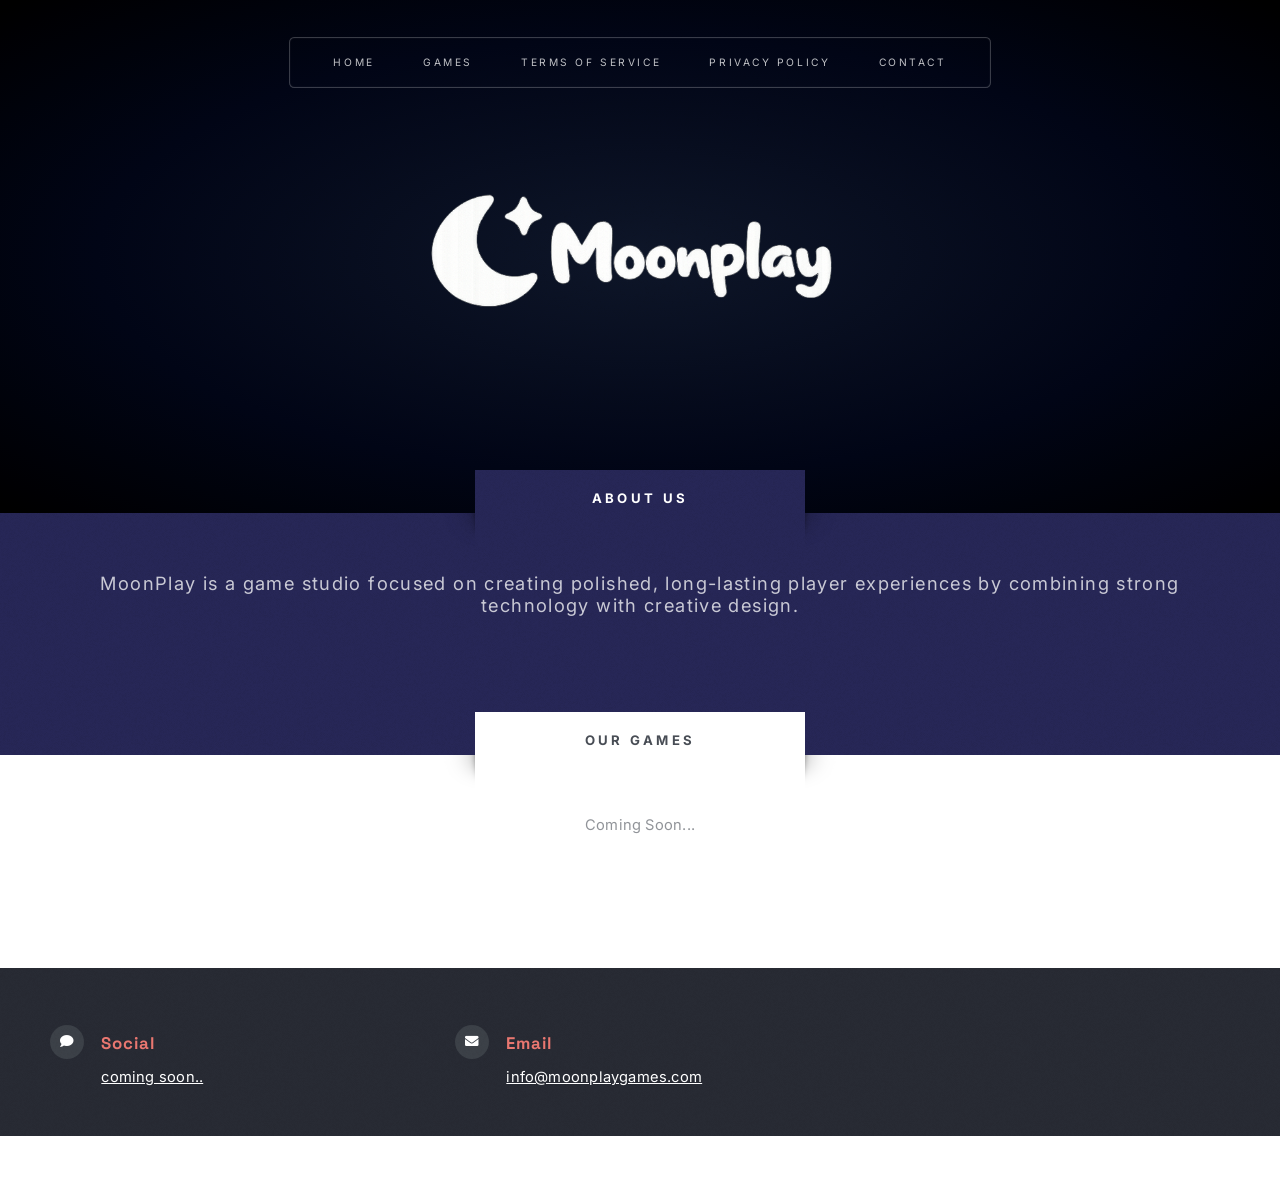
==== commit 429d4e41: "update site infos" ====
--- a/index.html
+++ b/index.html
@@ -46,7 +46,7 @@
 				<section id="intro" class="wrapper style1">
 					<div class="title">About Us</div>
 					<div class="container">
-						<p class="style1">MoonPlay is a mobile gaming company with office in Glasgow. Our objective is to combine technology and creativity to develop high-quality mobile games that will be played for years.</p>
+						<p class="style1">MoonPlay is a game studio focused on creating polished, long-lasting player experiences by combining strong technology with creative design.</p>
 					</div>
 				</section>
 
@@ -56,8 +56,8 @@
 					<div class="container">
 
 						<div class="row aln-center">
-
-							<!-- GAME CARD -->
+<p class="style1">Coming Soon...</p>
+							<!-- 
 							<div class="col-4 col-12-medium">
 
 								<section class="highlight">
@@ -73,7 +73,7 @@
 												alt="Download on Google Play"
 												style="height:52px;">
 										</a>
-<!--
+
 										<a href="https://apps.apple.com/app/idYOUR_ID" target="_blank">
 											<img src="images/app-store-download-badge.png"
 												alt="Download on App Store"
@@ -104,9 +104,8 @@
 											<section>
 												<h3 class="icon solid fa-comment">Social</h3>
 												<p>
-													<a href="#">@untitled-corp</a><br />
-													<a href="#">linkedin.com/untitled</a><br />
-													<a href="#">facebook.com/untitled</a>
+													<a href="#">coming soon..</a><br />
+												
 												</p>
 											</section>
 										</div>
@@ -115,7 +114,7 @@
 											<section style="border-top:none; padding-top:0; margin-top:0;">
 												<h3 class="icon solid fa-envelope">Email</h3>
 												<p>
-													<a href="#">info@untitled.tld</a>
+													<a href="#">info@moonplaygames.com</a>
 												</p>
 											</section>
 										</div>
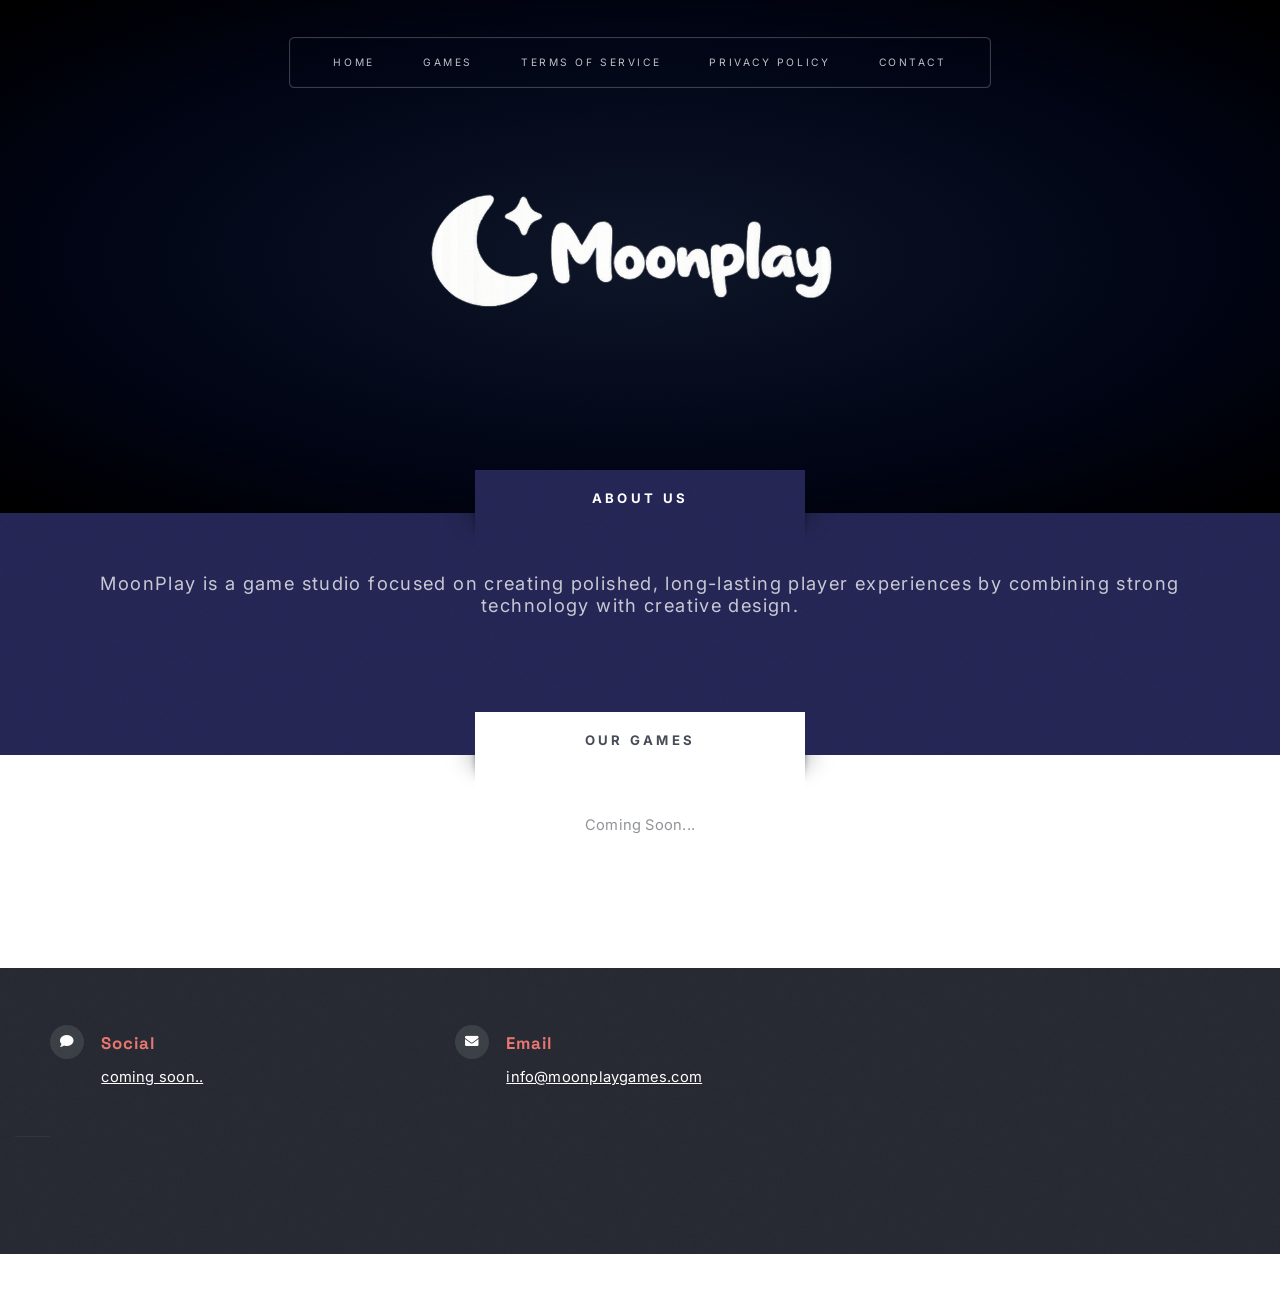
==== commit 60954061: "fixed footers" ====
--- a/index.html
+++ b/index.html
@@ -92,40 +92,42 @@
 				</section>
 			<!-- Footer -->
 				<section id="footer" class="wrapper">
-					<div class="container">
-						<div class="row">
-							<div class="col-12">
+	<div class="container">
+		<div class="row">
+			<div class="col-12">
 
-								<!-- Contact -->
-								<section class="feature-list small">
-									<div class="row">
+				<section class="feature-list small">
+					<div class="row">
 
-										<div class="col-4 col-7-medium col-12-small">
-											<section>
-												<h3 class="icon solid fa-comment">Social</h3>
-												<p>
-													<a href="#">coming soon..</a><br />
-												
-												</p>
-											</section>
-										</div>
+						<div class="col-4 col-7-medium col-12-small">
+							<section>
+								<h3 class="icon solid fa-comment">Social</h3>
+								<p>
+									<a href="#">coming soon..</a><br />
+								</p>
+							</section>
+						</div>
 
-										<div class="col-4 col-7-medium col-12-small">
-											<section style="border-top:none; padding-top:0; margin-top:0;">
-												<h3 class="icon solid fa-envelope">Email</h3>
-												<p>
-													<a href="#">info@moonplaygames.com</a>
-												</p>
-											</section>
-										</div>
+						<div class="col-4 col-7-medium col-12-small">
+							<section style="border-top:none; padding-top:0; margin-top:0;">
+								<h3 class="icon solid fa-envelope">Email</h3>
+								<p>
+									<a href="mailto:info@moonplaygames.com" class="footer-email">info@moonplaygames.com</a>
+								</p>
+							</section>
+						</div>
 
-									</div>
-								</section>
+					</div>
+					</div>
 
-							</div>
+						<div id="copyright">
 						</div>
-					</div>
 				</section>
+
+			</div>
+		</div>
+	</div>
+</section>
 
 		</div>
 
--- a/assets/css/main.css
+++ b/assets/css/main.css
@@ -2959,6 +2959,23 @@
 
 		/* Footer */
 
+		@media screen and (max-width: 736px) {
+
+    #footer .feature-list .row {
+        display: flex;
+        flex-direction: column;
+        align-items: center;
+        text-align: center;
+    }
+
+    #footer .feature-list .row > div {
+        width: 100% !important;
+        max-width: 320px;
+        margin-bottom: 25px;
+    }
+
+}
+
 			#footer {
 				padding-bottom: 0;
 			}
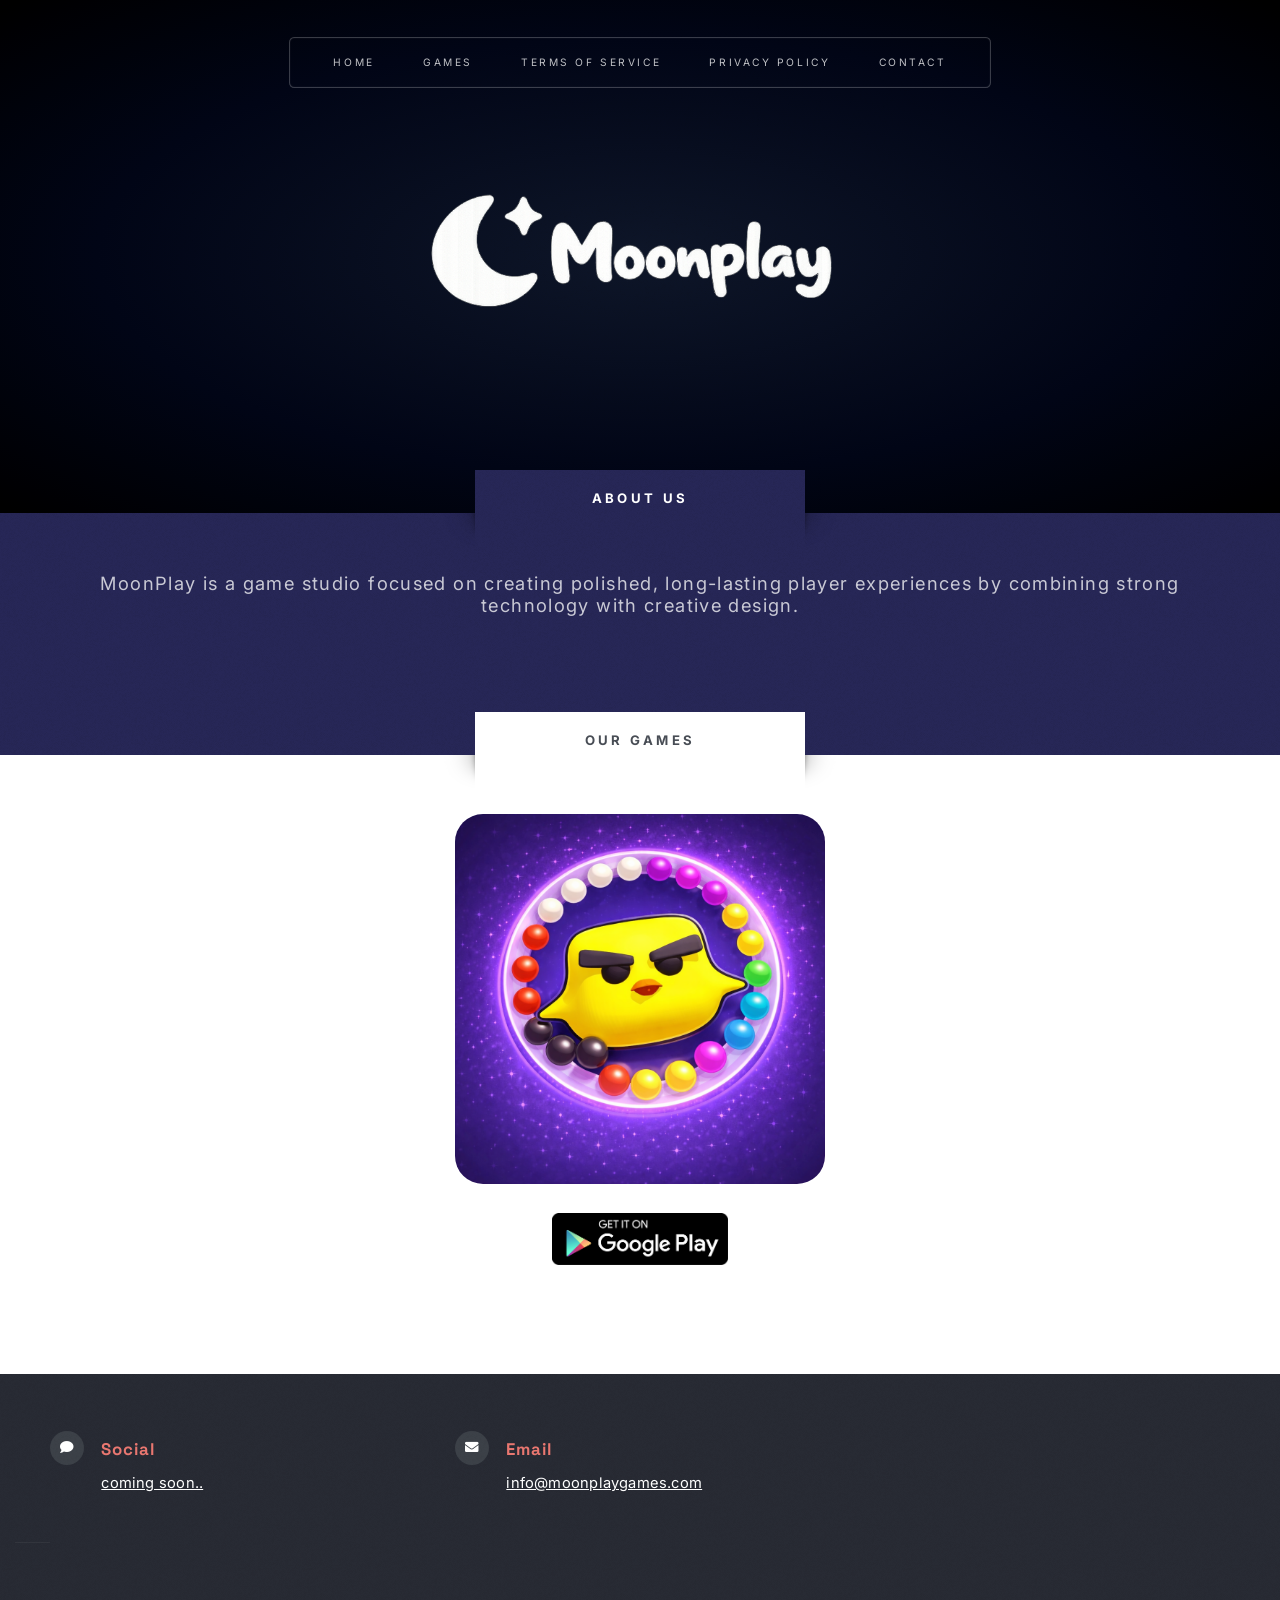
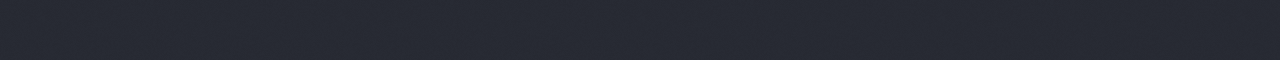
==== commit 85d430e4: "update for game" ====
--- a/index.html
+++ b/index.html
@@ -56,8 +56,6 @@
 					<div class="container">
 
 						<div class="row aln-center">
-<p class="style1">Coming Soon...</p>
-							<!-- 
 							<div class="col-4 col-12-medium">
 
 								<section class="highlight">
@@ -68,18 +66,11 @@
 
 									<div style="display:flex; justify-content:center; align-items:center; gap:14px; margin-top:22px; flex-wrap:wrap;">
 
-										<a href="https://play.google.com/store/apps/details?id=YOUR_PACKAGE" target="_blank">
+										<a href="https://play.google.com/store/apps/details?id=com.MoonPlay.ColorLoopPuzzle" target="_blank">
 											<img src="images/google-play-download-badge.png"
 												alt="Download on Google Play"
 												style="height:52px;">
 										</a>
-
-										<a href="https://apps.apple.com/app/idYOUR_ID" target="_blank">
-											<img src="images/app-store-download-badge.png"
-												alt="Download on App Store"
-												style="height:52px;">
-										</a>
--->
 									</div>
 
 								</section>
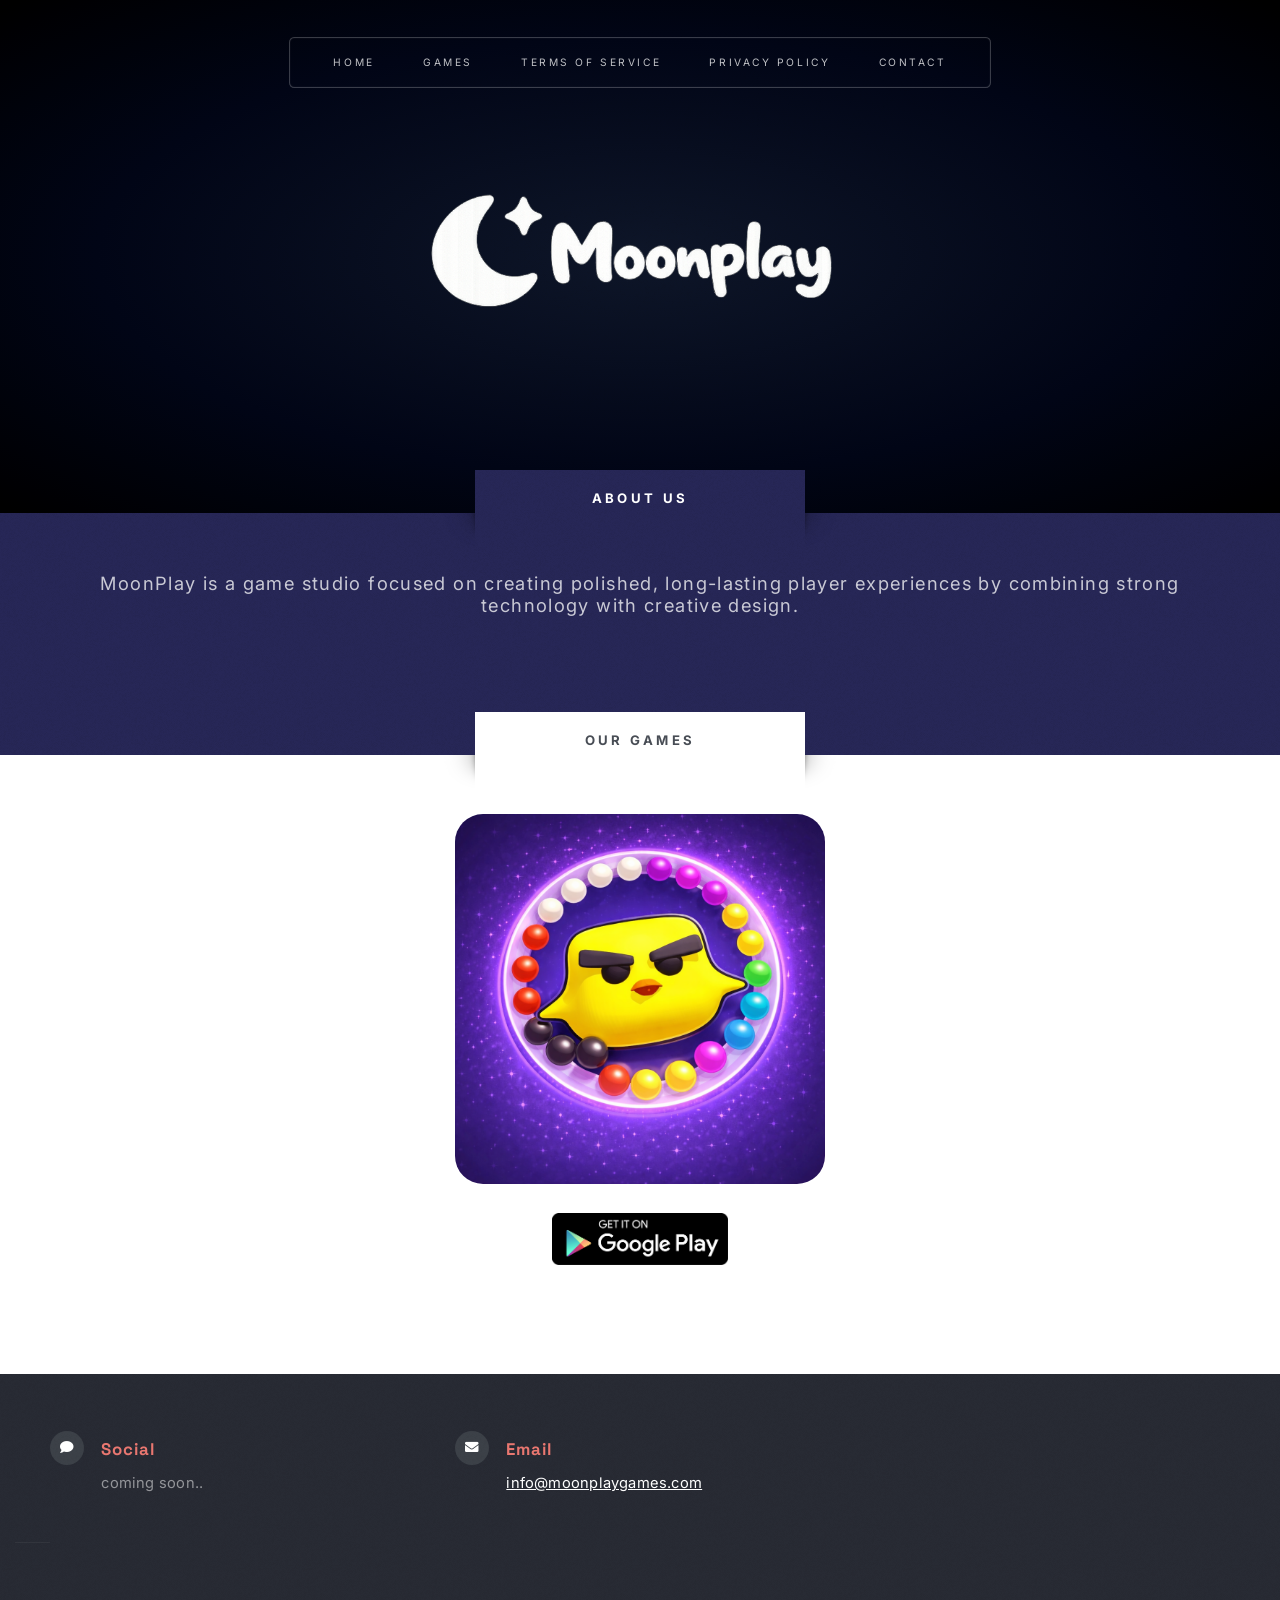
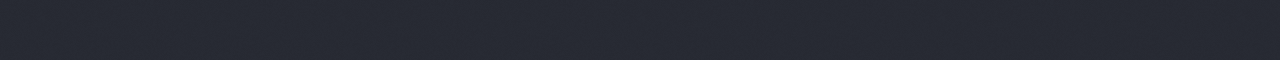
==== commit 88cb730d: "Solved known issues" ====
--- a/index.html
+++ b/index.html
@@ -9,12 +9,13 @@
 		<title>Home - MoonPlay</title>
 		<meta charset="utf-8" />
 		<meta name="viewport" content="width=device-width, initial-scale=1, user-scalable=no" />
+		<link rel="canonical" href="https://moonplaygames.com/" />
 		<link rel="stylesheet" href="assets/css/main.css" />
 		<link href="https://fonts.googleapis.com/css2?family=Inter:wght@300;400;600;700&display=swap" rel="stylesheet">
 		<link href="https://fonts.googleapis.com/css2?family=Space+Grotesk:wght@500;700&display=swap" rel="stylesheet">
-		<link rel="icon" type="image/png" href="images/favicon.png">
-		<link rel="shortcut icon" href="images/favicon.ico">
-		<link rel="apple-touch-icon" href="images/favicon.png">
+		<link rel="icon" type="image/png" href="images/Favicon.png">
+		<link rel="shortcut icon" href="/favicon.ico">
+		<link rel="apple-touch-icon" href="/apple-touch-icon.png">
 	</head>
 	<body class="homepage is-preload">
 		<div id="page-wrapper">
@@ -60,13 +61,13 @@
 
 								<section class="highlight">
 
-									<a href="#" class="image featured" style="display:block; border-radius:28px; overflow:hidden;">
+									<a href="https://play.google.com/store/apps/details?id=com.MoonPlay.ColorLoopPuzzle" target="_blank" rel="noopener noreferrer" class="image featured" style="display:block; border-radius:28px; overflow:hidden;">
 										<img src="images/denemeicon.png" alt="" style="width:100%; aspect-ratio:1/1; object-fit:cover; display:block;">
 									</a>
 
 									<div style="display:flex; justify-content:center; align-items:center; gap:14px; margin-top:22px; flex-wrap:wrap;">
 
-										<a href="https://play.google.com/store/apps/details?id=com.MoonPlay.ColorLoopPuzzle" target="_blank">
+										<a href="https://play.google.com/store/apps/details?id=com.MoonPlay.ColorLoopPuzzle" target="_blank" rel="noopener noreferrer">
 											<img src="images/google-play-download-badge.png"
 												alt="Download on Google Play"
 												style="height:52px;">
@@ -94,7 +95,7 @@
 							<section>
 								<h3 class="icon solid fa-comment">Social</h3>
 								<p>
-									<a href="#">coming soon..</a><br />
+									<span>coming soon..</span><br />
 								</p>
 							</section>
 						</div>
@@ -131,4 +132,4 @@
 			<script src="assets/js/main.js"></script>
 
 	</body>
-</html>+</html>
